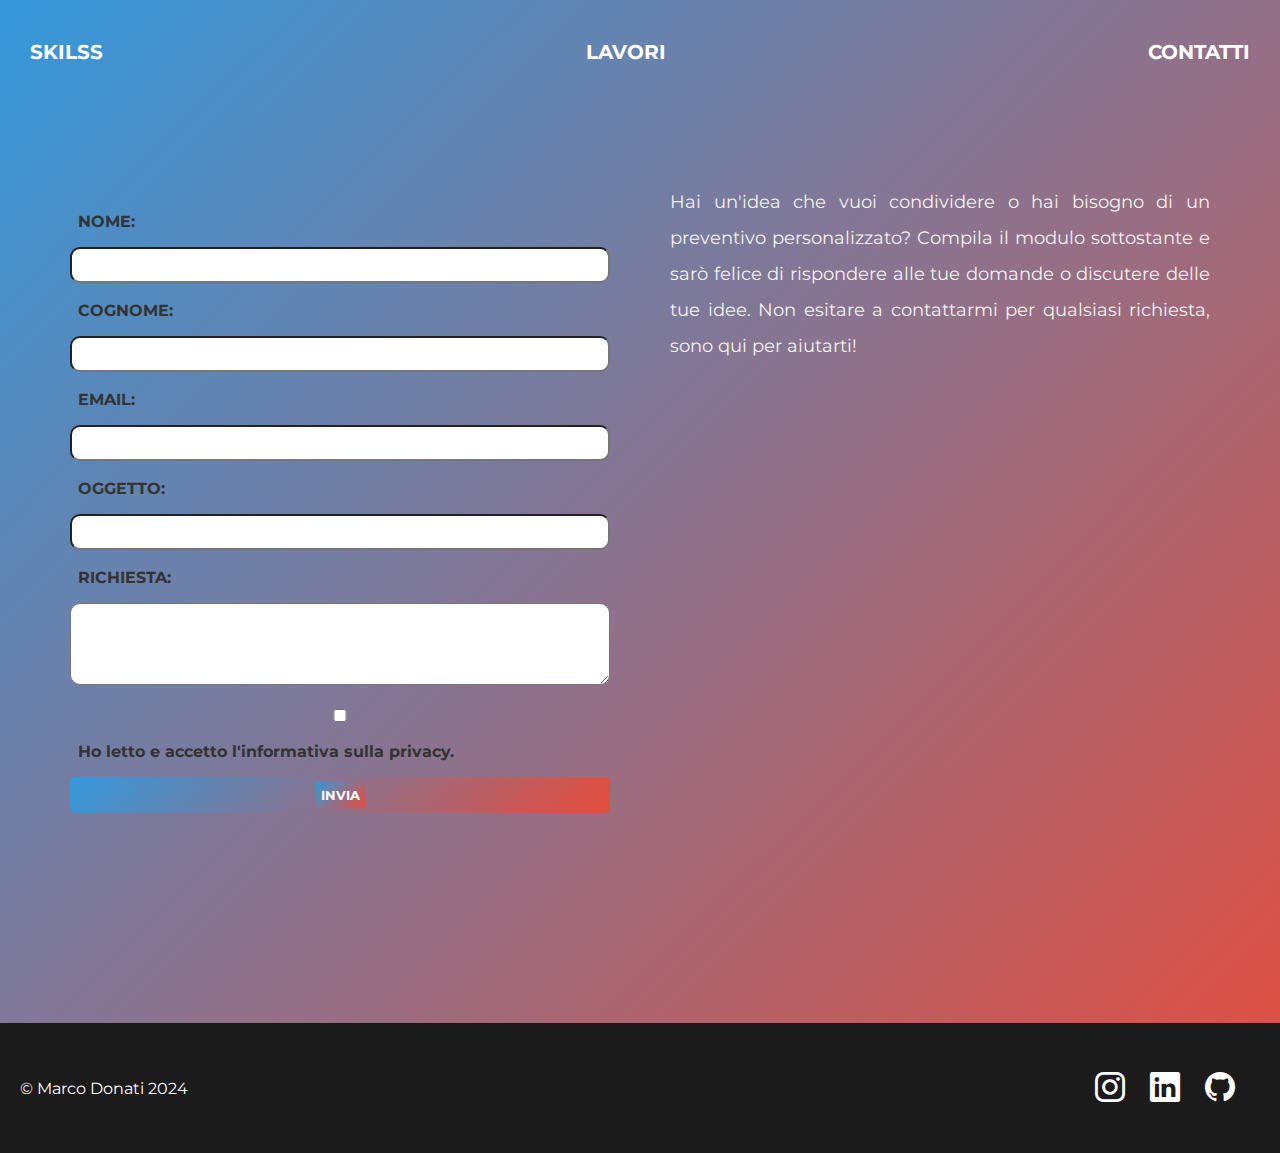
==== contact.html @ d589f37c "creato pagina contatti, creato footer e modificato parte lavori" ====
<!DOCTYPE html>
<html lang="it">
<head>
    <meta charset="UTF-8">
    <meta name="viewport" content="width=device-width, initial-scale=1.0">
    <title>Marco Donati</title>
    <link rel='stylesheet' href='assets/style.css'/>
    <link rel="stylesheet" href="https://fonts.googleapis.com/css?family=Montserrat:400,700&display=swap">
    <link rel="stylesheet" href="https://cdn.jsdelivr.net/npm/bootstrap-icons@1.11.3/font/bootstrap-icons.min.css">
</head>
<body>

<nav class='menu-container'>
    <div>
        <ul class="menu">
            <li class='date'><a href="index.html">SKILSS</a></li>
            <li class='signup'><a href="index.html">LAVORI</a></li>
            <li class='login'><a href="#">CONTATTI</a></li>
        </ul>
    </div>
</nav>

<div class='photo-grid-container'>
    <div class='photo-grid'>

        <!-- About me -->
        <div class='photo-grid-item'>
            <form action="#" method="post">
                <label for="nome">NOME:</label>
                <input type="text" name="nome" required>
            
                <label for="cognome">COGNOME:</label>
                <input type="text" name="cognome" required>
            
                <label for="email">EMAIL:</label>
                <input type="email" name="email" required>
            
                <label for="oggetto">OGGETTO:</label>
                <input type="text" name="oggetto" required>
            
                <label for="richiesta">RICHIESTA:</label>
                <textarea name="richiesta" rows="4" required></textarea>
            
                <label>
                  <input type="checkbox" name="privacy" required>
                  Ho letto e accetto l'informativa sulla privacy.
                </label>
            
                <button type="submit"><strong style="color: #fff;">INVIA</strong></button>
              </form>
      </div>

        <div class='photo-grid-item about-me'>
            <p>
                Hai un'idea che vuoi condividere o hai bisogno di un preventivo personalizzato? 
                Compila il modulo sottostante e sarò felice di rispondere alle tue domande o discutere delle tue idee.
                Non esitare a contattarmi per qualsiasi richiesta, sono qui per aiutarti!
            </p>
        </div>

        <!-- Skills -->
        <div id="section-skils" class='photo-grid-item skils'>
        </div>
        <div class='photo-grid-item'>

        </div>
    </div>
</div>

<footer>
    <div class="copyright">
        <p>&copy; Marco Donati 2024</p>
    </div>
    <div class="social-icons">
      <a href="#" target="_blank"> 
        <i class="bi bi-instagram"></i>
      </a>
      <a href="#" target="_blank">
        <i class="bi bi-linkedin"></i>
      </a>
      <a href="#" target="_blank">
        <i class="bi bi-github"></i>
      </a>
    </div>

</footer>
</body>
</html>
---- assets/style.css ----
@font-face {
  font-family: 'Roboto';
  src: url(fonts/Roboto-Thin-webfont.woff);
}

* {
  margin: 0;
  padding: 0;
  box-sizing: border-box;
  font-family: 'Montserrat', sans-serif;
  color: #333;
}

body {
  background: linear-gradient(135deg, #3498db, #e74c3c);
}

.menu-container {
  padding: 40px 20px;
  margin-bottom: 50px;
  font-size: 20px;
}

.menu {
  list-style: none;
  margin: 0;
  padding: 0;
  display: flex;
  justify-content: space-between;
}

.menu li {
  margin: 0;
}

.menu a {
  text-decoration: none;
  color: #fff;
  font-weight: bold;
  padding: 10px;
  transition: background-color 0.3s;
}

.menu a:hover {
  background: linear-gradient(135deg, #f1c40f, #e67e22);
  background-clip: text;
  -webkit-background-clip: text;
  color: transparent;
  transition: background 0.3s ease; /* Puoi regolare la durata e la funzione di easing */
}

.photo-grid-container {
  display: flex;
  justify-content: center;
}

.photo-grid {
  width: 1200px;
  display: flex;
  justify-content: center;
  flex-wrap: wrap;
}

.photo-grid-item {
  width: calc(50% - 30px); /* Calcolato per avere spazi uniformi tra gli elementi */
  margin: 15px; /* Aggiunto margine per uno spazio più gradevole */
  padding: 15px;
  text-align: justify;
}

.about-me p{
  color: #f2f2f2;
  line-height: 2;
  font-size: 18px;
}

.skils li{
  color: #f2f2f2;
  font-size: 18px;
list-style: none;
line-height: 2;

}
.skills-background{
  background-image: url(img/skills.png);
  background-position: center;
  background-size: cover;
}
.lavori {
  background: linear-gradient(135deg, rgba(231, 76, 60, 0.7), rgba(52, 152, 219, 0.7));
  background-size: 200% 100%;
  transition: background-position 0.5s ease;
  padding: 30px;
  border-radius: 20px;
  box-shadow: 0 0 10px rgba(0, 0, 0, 0.1); /* Aggiunto ombra */

}

.lavori:hover {
  background-position: -100% 0;
}

.photo-grid-item h2 {
  text-align: center;
  color: #001F3F;
}

.lavori p {
  margin-top: 10px;
  text-align: justify;
}

.logo {
  height: 150px;
   background-size: contain;
  background-repeat: no-repeat;
  background-position: center;
  background-color: white;
  margin-bottom: 15px;
}

footer {
  background-color: #1c1b1b;
  padding: 20px;
  display: flex;
  justify-content: space-between;
  align-items: center;
  height: 130px;
  margin-top: 100px;
}
footer p{
  color: #fff !important;
}
footer i{
  color: white;
  font-size: 30px;
  margin-right: 15px;
}
.copyright {
  order: 1; 
}

.social-icons {
  order: 2;
  display: flex;
}

.social-icons a {
  color: #fff;
  margin-right: 10px;
  text-decoration: none;
}

form {
  max-width: 600px;
  margin: 20px auto;
  border-radius: 10px;
}

label {
  display: block;
  margin-bottom: 8px;
  font-weight: bold;
  font-size: 16px;
  border-radius: 5px;
  padding: 8px;
}

input, textarea {
  width: 100%;
  padding: 8px;
  margin-bottom: 10px;
  border-radius: 10px;
}

input[type="checkbox"] {
  margin-bottom: 20px;
}

button {
  background: linear-gradient(135deg, #3498db, #e74c3c);
  padding: 10px 15px;
  border: none;
  border-radius: 5px;
  cursor: pointer;
  width: 100%;
}
strong{
  background: linear-gradient(135deg, #3498db, #e74c3c);
  padding: 5PX;
}

/* Stile mobile */
@media screen and (max-width: 768px) {
  .menu {
      flex-direction: column;
      align-items: center;
  }

  .menu a {
      display: block;
      width: 100%;
      text-align: center;
  }

  .photo-grid-item {
      width: calc(100% - 30px); /* A larghezza completa su dispositivi mobili */
  }
}
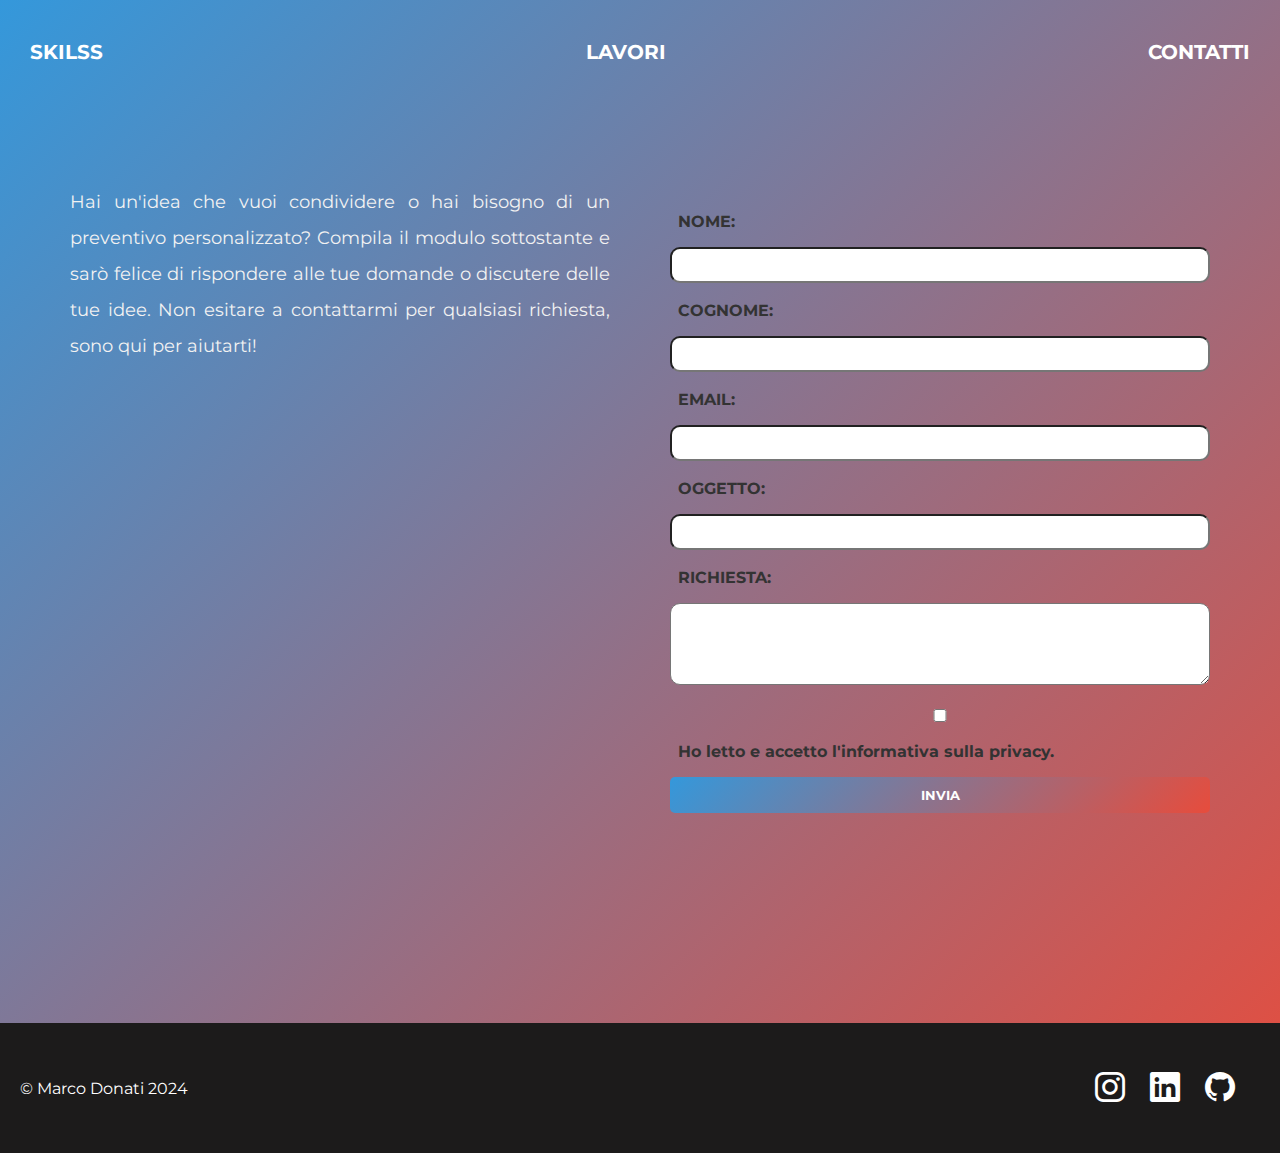
==== commit 8f078074: "caricato foto prova del profilo, aggiustato parte mobile, formattato il codice" ====
--- a/contact.html
+++ b/contact.html
@@ -1,78 +1,77 @@
 <!DOCTYPE html>
 <html lang="it">
+
 <head>
-    <meta charset="UTF-8">
-    <meta name="viewport" content="width=device-width, initial-scale=1.0">
-    <title>Marco Donati</title>
-    <link rel='stylesheet' href='assets/style.css'/>
-    <link rel="stylesheet" href="https://fonts.googleapis.com/css?family=Montserrat:400,700&display=swap">
-    <link rel="stylesheet" href="https://cdn.jsdelivr.net/npm/bootstrap-icons@1.11.3/font/bootstrap-icons.min.css">
+  <meta charset="UTF-8">
+  <meta name="viewport" content="width=device-width, initial-scale=1.0">
+  <title>Marco Donati</title>
+  <link rel='stylesheet' href='assets/style.css' />
+  <link rel="stylesheet" href="https://fonts.googleapis.com/css?family=Montserrat:400,700&display=swap">
+  <link rel="stylesheet" href="https://cdn.jsdelivr.net/npm/bootstrap-icons@1.11.3/font/bootstrap-icons.min.css">
 </head>
+
 <body>
 
-<nav class='menu-container'>
+  <nav class='menu-container'>
     <div>
-        <ul class="menu">
-            <li class='date'><a href="index.html">SKILSS</a></li>
-            <li class='signup'><a href="index.html">LAVORI</a></li>
-            <li class='login'><a href="#">CONTATTI</a></li>
-        </ul>
+      <ul class="menu">
+        <li class='date'><a href="index.html">SKILSS</a></li>
+        <li class='signup'><a href="index.html">LAVORI</a></li>
+        <li class='login'><a href="#">CONTATTI</a></li>
+      </ul>
     </div>
-</nav>
+  </nav>
 
-<div class='photo-grid-container'>
+  <div class='photo-grid-container'>
     <div class='photo-grid'>
-
-        <!-- About me -->
-        <div class='photo-grid-item'>
-            <form action="#" method="post">
-                <label for="nome">NOME:</label>
-                <input type="text" name="nome" required>
-            
-                <label for="cognome">COGNOME:</label>
-                <input type="text" name="cognome" required>
-            
-                <label for="email">EMAIL:</label>
-                <input type="email" name="email" required>
-            
-                <label for="oggetto">OGGETTO:</label>
-                <input type="text" name="oggetto" required>
-            
-                <label for="richiesta">RICHIESTA:</label>
-                <textarea name="richiesta" rows="4" required></textarea>
-            
-                <label>
-                  <input type="checkbox" name="privacy" required>
-                  Ho letto e accetto l'informativa sulla privacy.
-                </label>
-            
-                <button type="submit"><strong style="color: #fff;">INVIA</strong></button>
-              </form>
+      <div class='photo-grid-item about-me'>
+        <p>
+          Hai un'idea che vuoi condividere o hai bisogno di un preventivo personalizzato?
+          Compila il modulo sottostante e sarò felice di rispondere alle tue domande o discutere delle tue idee.
+          Non esitare a contattarmi per qualsiasi richiesta, sono qui per aiutarti!
+        </p>
       </div>
 
-        <div class='photo-grid-item about-me'>
-            <p>
-                Hai un'idea che vuoi condividere o hai bisogno di un preventivo personalizzato? 
-                Compila il modulo sottostante e sarò felice di rispondere alle tue domande o discutere delle tue idee.
-                Non esitare a contattarmi per qualsiasi richiesta, sono qui per aiutarti!
-            </p>
-        </div>
+      <div class='photo-grid-item'>
+        <form action="#" method="post">
+          <label for="nome">NOME:</label>
+          <input type="text" name="nome" required>
 
-        <!-- Skills -->
-        <div id="section-skils" class='photo-grid-item skils'>
-        </div>
-        <div class='photo-grid-item'>
+          <label for="cognome">COGNOME:</label>
+          <input type="text" name="cognome" required>
 
-        </div>
+          <label for="email">EMAIL:</label>
+          <input type="email" name="email" required>
+
+          <label for="oggetto">OGGETTO:</label>
+          <input type="text" name="oggetto" required>
+
+          <label for="richiesta">RICHIESTA:</label>
+          <textarea name="richiesta" rows="4" required></textarea>
+
+          <label>
+            <input type="checkbox" name="privacy" required>
+            Ho letto e accetto l'informativa sulla privacy.
+          </label>
+
+          <button type="submit"><strong style="color: #fff;">INVIA</strong></button>
+        </form>
+      </div>
+      <!-- Skills -->
+      <div id="section-skils" class='photo-grid-item skils'>
+      </div>
+      <div class='photo-grid-item'>
+
+      </div>
     </div>
-</div>
+  </div>
 
-<footer>
+  <footer>
     <div class="copyright">
-        <p>&copy; Marco Donati 2024</p>
+      <p>&copy; Marco Donati 2024</p>
     </div>
     <div class="social-icons">
-      <a href="#" target="_blank"> 
+      <a href="#" target="_blank">
         <i class="bi bi-instagram"></i>
       </a>
       <a href="#" target="_blank">
@@ -83,6 +82,7 @@
       </a>
     </div>
 
-</footer>
+  </footer>
 </body>
+
 </html>--- a/assets/style.css
+++ b/assets/style.css
@@ -46,7 +46,7 @@
   background-clip: text;
   -webkit-background-clip: text;
   color: transparent;
-  transition: background 0.3s ease; /* Puoi regolare la durata e la funzione di easing */
+  transition: background 0.3s ease;
 }
 
 .photo-grid-container {
@@ -62,25 +62,18 @@
 }
 
 .photo-grid-item {
-  width: calc(50% - 30px); /* Calcolato per avere spazi uniformi tra gli elementi */
-  margin: 15px; /* Aggiunto margine per uno spazio più gradevole */
+  width: calc(50% - 30px); 
+  margin: 15px; 
   padding: 15px;
   text-align: justify;
 }
 
-.about-me p{
+.about-me p, .skils p{
   color: #f2f2f2;
   line-height: 2;
   font-size: 18px;
 }
 
-.skils li{
-  color: #f2f2f2;
-  font-size: 18px;
-list-style: none;
-line-height: 2;
-
-}
 .skills-background{
   background-image: url(img/skills.png);
   background-position: center;
@@ -92,7 +85,7 @@
   transition: background-position 0.5s ease;
   padding: 30px;
   border-radius: 20px;
-  box-shadow: 0 0 10px rgba(0, 0, 0, 0.1); /* Aggiunto ombra */
+  box-shadow: 0 0 10px rgba(0, 0, 0, 0.1);
 
 }
 
@@ -101,8 +94,10 @@
 }
 
 .photo-grid-item h2 {
-  text-align: center;
+  text-align: left;
   color: #001F3F;
+  font-size: 30px;
+  margin-bottom: 15px;
 }
 
 .lavori p {
@@ -185,9 +180,13 @@
   cursor: pointer;
   width: 100%;
 }
+
 strong{
   background: linear-gradient(135deg, #3498db, #e74c3c);
   padding: 5PX;
+}
+form strong{
+  background: none;
 }
 
 /* Stile mobile */
@@ -204,6 +203,10 @@
   }
 
   .photo-grid-item {
-      width: calc(100% - 30px); /* A larghezza completa su dispositivi mobili */
+      width: calc(100% - 30px); 
+  }
+  .photo-grid-item.skills-background{
+    padding: 180px;
+
   }
 }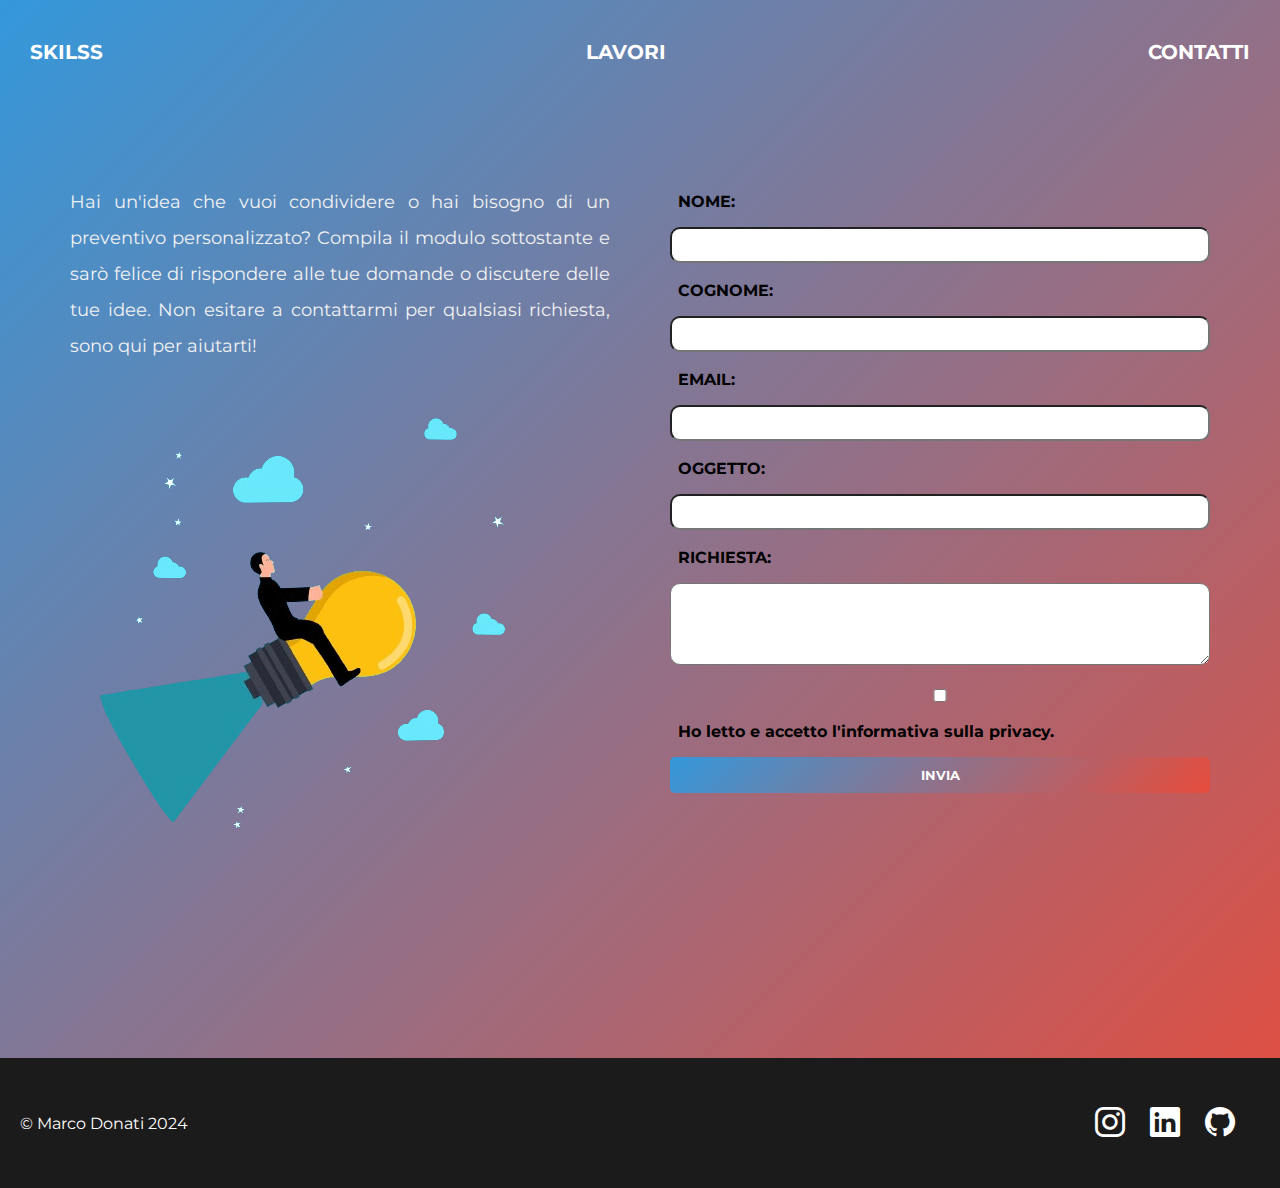
==== commit 2732347b: "aggiunto foto per contatti" ====
--- a/contact.html
+++ b/contact.html
@@ -30,6 +30,7 @@
           Compila il modulo sottostante e sarò felice di rispondere alle tue domande o discutere delle tue idee.
           Non esitare a contattarmi per qualsiasi richiesta, sono qui per aiutarti!
         </p>
+        <img src="assets/img/idea-contact.png">
       </div>
 
       <div class='photo-grid-item'>
--- a/assets/style.css
+++ b/assets/style.css
@@ -8,7 +8,6 @@
   padding: 0;
   box-sizing: border-box;
   font-family: 'Montserrat', sans-serif;
-  color: #333;
 }
 
 body {
@@ -96,13 +95,15 @@
 .photo-grid-item h2 {
   text-align: left;
   color: #001F3F;
-  font-size: 30px;
+  font-size: 40px;
   margin-bottom: 15px;
 }
 
 .lavori p {
   margin-top: 10px;
   text-align: justify;
+  line-height: 2;
+  color: #f2f2f2;
 }
 
 .logo {
@@ -148,8 +149,7 @@
 
 form {
   max-width: 600px;
-  margin: 20px auto;
-  border-radius: 10px;
+  margin: 0px auto;
 }
 
 label {
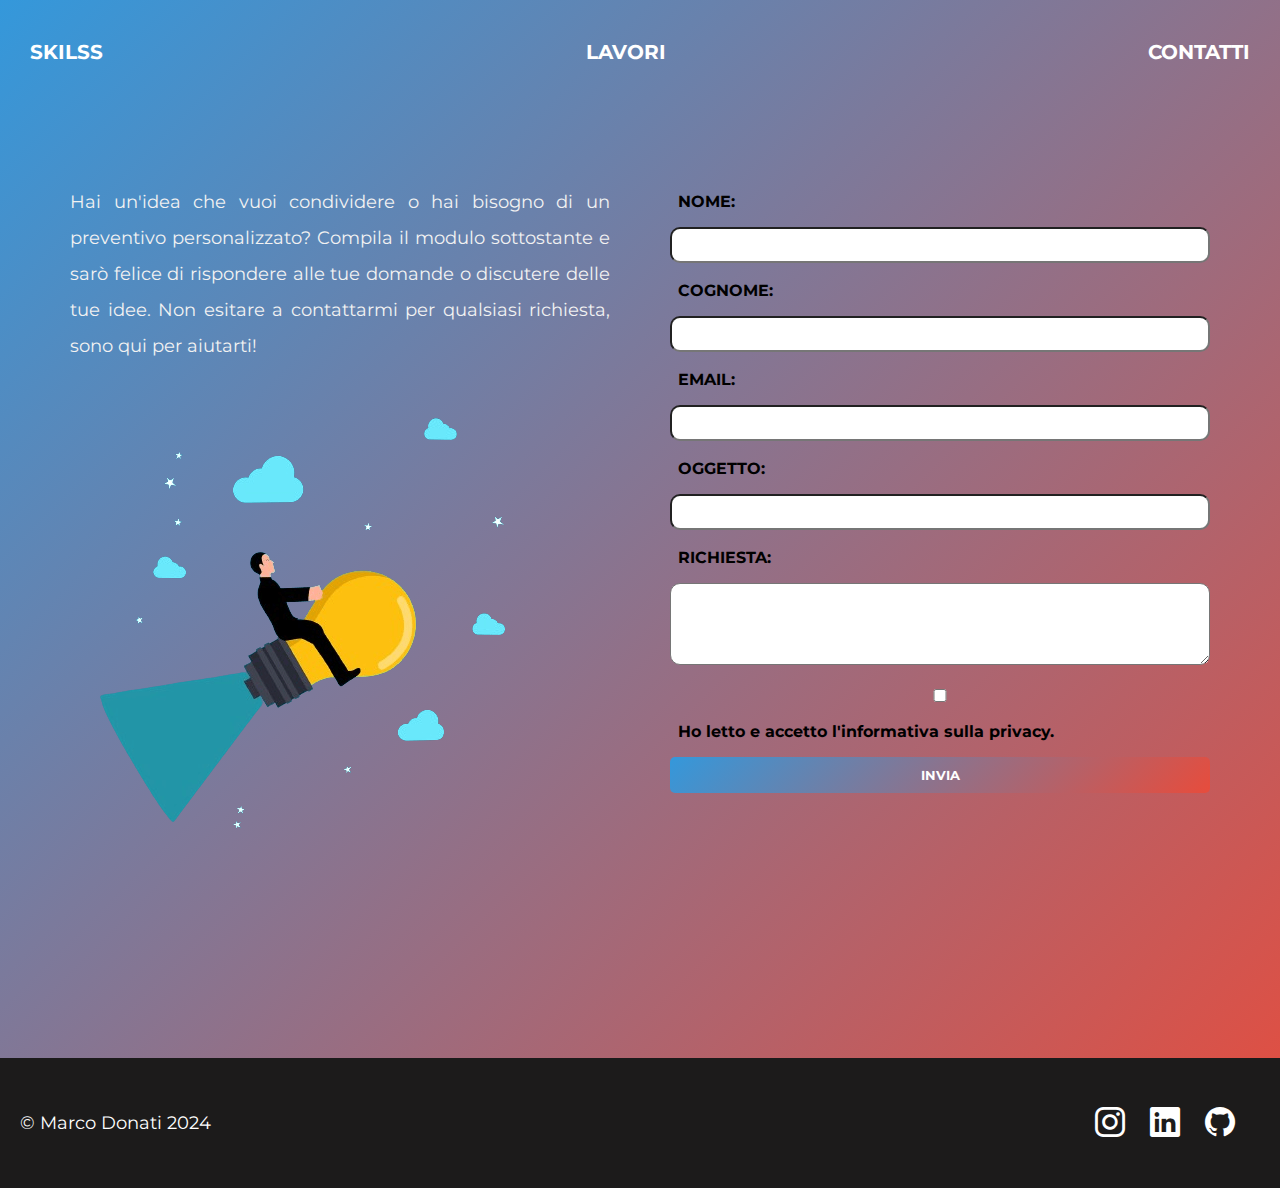
==== commit 0d2a8a21: "rifinitura sito" ====
--- a/contact.html
+++ b/contact.html
@@ -22,9 +22,9 @@
     </div>
   </nav>
 
-  <div class='photo-grid-container'>
-    <div class='photo-grid'>
-      <div class='photo-grid-item about-me'>
+  <div class=' grid-container'>
+    <div class=' grid'>
+      <div class=' grid-item'>
         <p>
           Hai un'idea che vuoi condividere o hai bisogno di un preventivo personalizzato?
           Compila il modulo sottostante e sarò felice di rispondere alle tue domande o discutere delle tue idee.
@@ -33,22 +33,23 @@
         <img src="assets/img/idea-contact.png">
       </div>
 
-      <div class='photo-grid-item'>
+      <!--Form-->
+      <div class=' grid-item'>
         <form action="#" method="post">
           <label for="nome">NOME:</label>
-          <input type="text" name="nome" required>
+          <input type="text" id="nome" name="nome" required>
 
           <label for="cognome">COGNOME:</label>
-          <input type="text" name="cognome" required>
+          <input type="text" id="cognome" name="cognome" required>
 
           <label for="email">EMAIL:</label>
-          <input type="email" name="email" required>
+          <input type="email" id="email" name="email" required>
 
           <label for="oggetto">OGGETTO:</label>
-          <input type="text" name="oggetto" required>
+          <input type="text" id="oggetto" name="oggetto" required>
 
           <label for="richiesta">RICHIESTA:</label>
-          <textarea name="richiesta" rows="4" required></textarea>
+          <textarea name="richiesta" id="richiesta" rows="4" required></textarea>
 
           <label>
             <input type="checkbox" name="privacy" required>
@@ -58,10 +59,10 @@
           <button type="submit"><strong style="color: #fff;">INVIA</strong></button>
         </form>
       </div>
-      <!-- Skills -->
-      <div id="section-skils" class='photo-grid-item skils'>
+  
+      <div class=' grid-item'>
       </div>
-      <div class='photo-grid-item'>
+      <div class=' grid-item'>
 
       </div>
     </div>
@@ -72,13 +73,13 @@
       <p>&copy; Marco Donati 2024</p>
     </div>
     <div class="social-icons">
-      <a href="#" target="_blank">
+      <a href="https://www.instagram.com/flikfloc/" target="_blank">
         <i class="bi bi-instagram"></i>
       </a>
-      <a href="#" target="_blank">
+      <a href="https://www.linkedin.com/in/marco-donati-03a303192/" target="_blank">
         <i class="bi bi-linkedin"></i>
       </a>
-      <a href="#" target="_blank">
+      <a href="https://github.com/Marcod93" target="_blank">
         <i class="bi bi-github"></i>
       </a>
     </div>
--- a/assets/style.css
+++ b/assets/style.css
@@ -48,26 +48,26 @@
   transition: background 0.3s ease;
 }
 
-.photo-grid-container {
+.grid-container {
   display: flex;
   justify-content: center;
 }
 
-.photo-grid {
+.grid {
   width: 1200px;
   display: flex;
   justify-content: center;
   flex-wrap: wrap;
 }
 
-.photo-grid-item {
+.grid-item {
   width: calc(50% - 30px); 
   margin: 15px; 
   padding: 15px;
   text-align: justify;
 }
 
-.about-me p, .skils p{
+p{
   color: #f2f2f2;
   line-height: 2;
   font-size: 18px;
@@ -92,18 +92,11 @@
   background-position: -100% 0;
 }
 
-.photo-grid-item h2 {
+.grid-item h2 {
   text-align: left;
   color: #001F3F;
   font-size: 40px;
   margin-bottom: 15px;
-}
-
-.lavori p {
-  margin-top: 10px;
-  text-align: justify;
-  line-height: 2;
-  color: #f2f2f2;
 }
 
 .logo {
@@ -202,10 +195,10 @@
       text-align: center;
   }
 
-  .photo-grid-item {
+  .grid-item {
       width: calc(100% - 30px); 
   }
-  .photo-grid-item.skills-background{
+  .grid-item.skills-background{
     padding: 180px;
 
   }
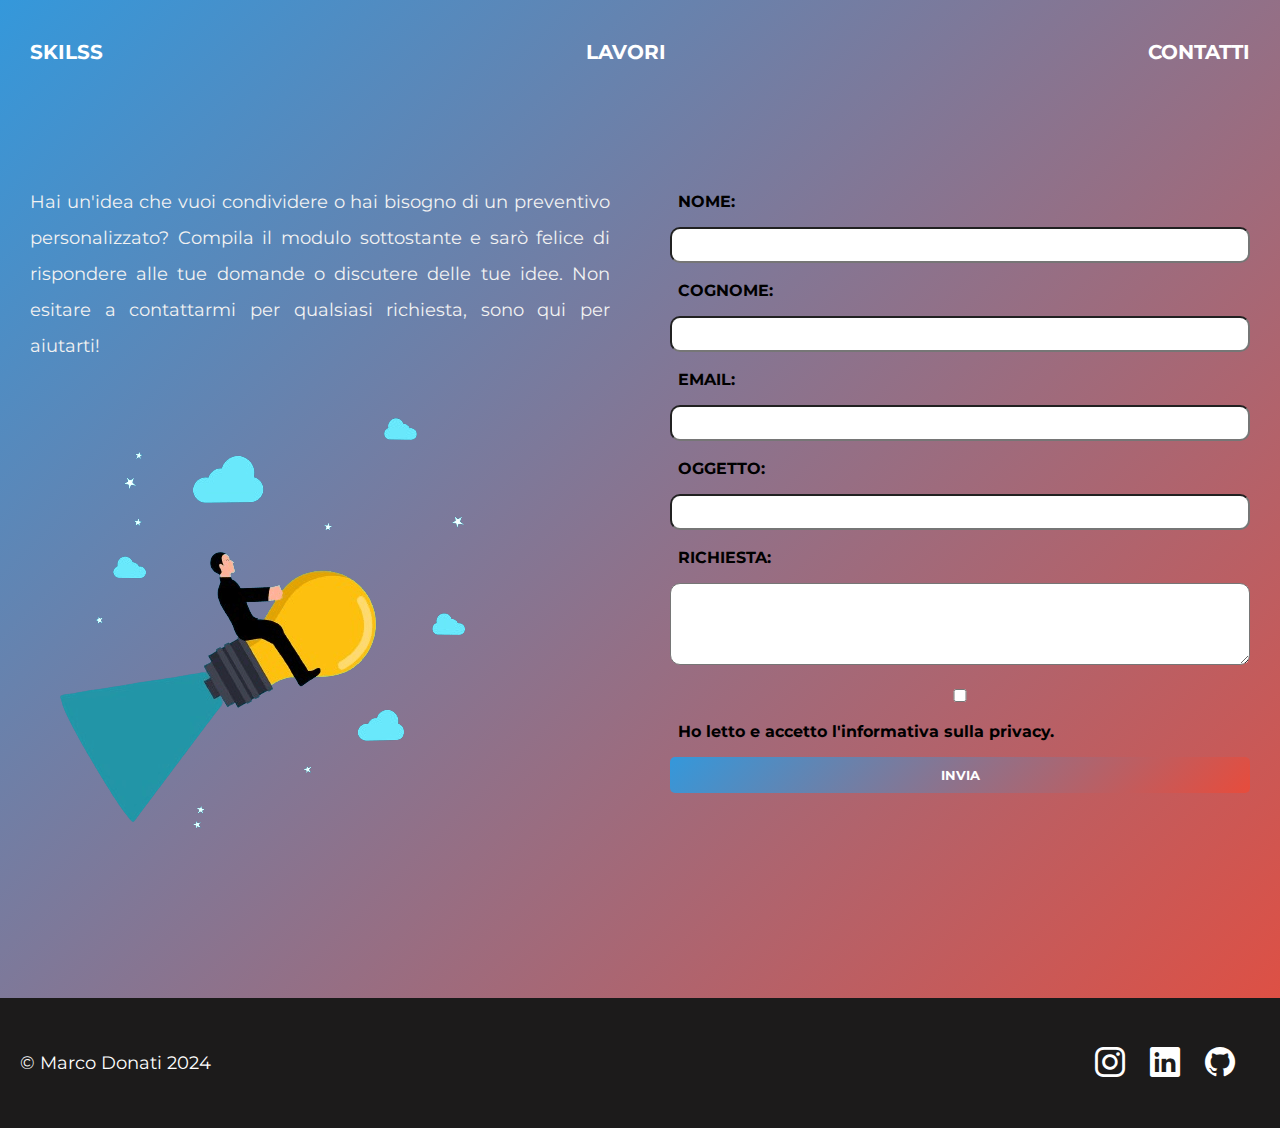
==== commit 94051b7b: "correzioni bug" ====
--- a/contact.html
+++ b/contact.html
@@ -5,9 +5,11 @@
   <meta charset="UTF-8">
   <meta name="viewport" content="width=device-width, initial-scale=1.0">
   <title>Marco Donati</title>
-  <link rel='stylesheet' href='assets/style.css' />
+  <link rel='stylesheet' href='assets/css/style.css' />
   <link rel="stylesheet" href="https://fonts.googleapis.com/css?family=Montserrat:400,700&display=swap">
   <link rel="stylesheet" href="https://cdn.jsdelivr.net/npm/bootstrap-icons@1.11.3/font/bootstrap-icons.min.css">
+  <link rel="icon" href="assets/img/favicon.png" type="image/x-icon">
+  <link rel="shortcut icon" href="assets/img/favicon.png" type="image/x-icon">
 </head>
 
 <body>
@@ -22,19 +24,19 @@
     </div>
   </nav>
 
-  <div class=' grid-container'>
-    <div class=' grid'>
-      <div class=' grid-item'>
+  <div class='grid-container'>
+    <div class='grid'>
+      <div class='grid-item'>
         <p>
           Hai un'idea che vuoi condividere o hai bisogno di un preventivo personalizzato?
           Compila il modulo sottostante e sarò felice di rispondere alle tue domande o discutere delle tue idee.
           Non esitare a contattarmi per qualsiasi richiesta, sono qui per aiutarti!
         </p>
-        <img src="assets/img/idea-contact.png">
+        <img src="assets/img/idea-contact.png" alt="Una lampada accesa per simboleggiare l'illuminazione di un idea">
       </div>
 
       <!--Form-->
-      <div class=' grid-item'>
+      <div class='grid-item'>
         <form action="#" method="post">
           <label for="nome">NOME:</label>
           <input type="text" id="nome" name="nome" required>
@@ -56,14 +58,9 @@
             Ho letto e accetto l'informativa sulla privacy.
           </label>
 
-          <button type="submit"><strong style="color: #fff;">INVIA</strong></button>
+          <button type="submit"><strong>INVIA</strong></button>
         </form>
       </div>
-  
-      <div class=' grid-item'>
-      </div>
-      <div class=' grid-item'>
-
       </div>
     </div>
   </div>
@@ -73,13 +70,13 @@
       <p>&copy; Marco Donati 2024</p>
     </div>
     <div class="social-icons">
-      <a href="https://www.instagram.com/flikfloc/" target="_blank">
+      <a href="https://www.instagram.com/flikfloc/" target="_blank" rel="noopener">
         <i class="bi bi-instagram"></i>
       </a>
-      <a href="https://www.linkedin.com/in/marco-donati-03a303192/" target="_blank">
+      <a href="https://www.linkedin.com/in/marco-donati-03a303192/" target="_blank" rel="noopener">
         <i class="bi bi-linkedin"></i>
       </a>
-      <a href="https://github.com/Marcod93" target="_blank">
+      <a href="https://github.com/Marcod93" target="_blank" rel="noopener">
         <i class="bi bi-github"></i>
       </a>
     </div>
--- a/assets/css/style.css
+++ b/assets/css/style.css
@@ -0,0 +1,240 @@
+@font-face {
+  font-family: 'Roboto';
+  src: url(fonts/Roboto-Thin-webfont.woff);
+}
+
+* {
+  margin: 0;
+  padding: 0;
+  box-sizing: border-box;
+  font-family: 'Montserrat', sans-serif;
+}
+
+body {
+  background: linear-gradient(135deg, #3498db, #e74c3c);
+}
+
+.menu-container {
+  padding: 40px 20px;
+  margin-bottom: 50px;
+  font-size: 20px;
+}
+
+.menu {
+  list-style: none;
+  margin: 0;
+  padding: 0;
+  display: flex;
+  justify-content: space-between;
+}
+
+.menu li {
+  margin: 0;
+}
+
+.menu a {
+  text-decoration: none;
+  color: #fff;
+  font-weight: bold;
+  padding: 10px;
+  transition: background-color 0.3s;
+}
+
+.menu a:hover {
+  background: linear-gradient(135deg, #f1c40f, #e67e22);
+  background-clip: text;
+  -webkit-background-clip: text;
+  color: transparent;
+  transition: background 0.3s ease;
+}
+h1{
+  color: linear-gradient(135deg, #3498db, #e74c3c);
+}
+
+.grid-container {
+  display: flex;
+  justify-content: center;
+}
+
+.grid {
+  width: 100%;
+  display: flex;
+  justify-content: center;
+  flex-wrap: wrap;
+}
+
+.grid-item {
+  width: calc(50% - 30px); 
+  margin: 15px; 
+  padding: 15px;
+  text-align: justify;
+}
+
+p{
+  color: #f2f2f2;
+  line-height: 2;
+  font-size: 18px;
+}
+
+.skills-background{
+  background-image: url(../img/skills.png);
+  background-position: center;
+  background-size: cover;
+}
+.lavori {
+  background: linear-gradient(135deg, rgba(231, 76, 60, 0.7), rgba(52, 152, 219, 0.7));
+  background-size: 200% 100%;
+  transition: background-position 0.5s ease;
+  padding: 30px;
+  border-radius: 20px;
+  box-shadow: 0 0 10px rgba(0, 0, 0, 0.1);
+
+}
+#section-lavori{
+  width: 100%;
+}
+.lavori:hover {
+  background-position: -100% 0;
+}
+
+.grid-item h2 {
+  text-align: left;
+  color: #001F3F;
+  font-size: 40px;
+  margin-bottom: 15px;
+}
+
+.logo {
+  height: 150px;
+   background-size: contain;
+  background-repeat: no-repeat;
+  background-position: center;
+  background-color: white;
+  margin-bottom: 15px;
+}
+
+#dottoressa{
+  background-image: url(../img/dottoressa.png);
+}
+#occhialematto{
+  background-image: url(../img/occhialematto.png);
+}
+#verniplast{
+  background-image: url(../img/Logo-VERNIPLAST.jpg);
+   background-color: #0e4d95;
+}
+#benfatto{
+  background-image: url(../img/benfatto.png);
+}
+#martina{
+  background-image: url(../img/martina.png);
+}
+#barshow{
+  background-image: url(../img/romabarshow.png); 
+  background-color: black;
+}
+
+footer {
+  background-color: #1c1b1b;
+  padding: 20px;
+  display: flex;
+  justify-content: space-between;
+  align-items: center;
+  height: 130px;
+  margin-top: 100px;
+}
+footer p{
+  color: #fff !important;
+}
+footer i{
+  color: white;
+  font-size: 30px;
+  margin-right: 15px;
+}
+.copyright {
+  order: 1; 
+}
+
+.social-icons {
+  order: 2;
+  display: flex;
+}
+
+.social-icons a {
+  color: #fff;
+  margin-right: 10px;
+  text-decoration: none;
+}
+
+form {
+  max-width: 600px;
+  margin: 0px auto;
+}
+
+label {
+  display: block;
+  margin-bottom: 8px;
+  font-weight: bold;
+  font-size: 16px;
+  border-radius: 5px;
+  padding: 8px;
+}
+
+input, textarea {
+  width: 100%;
+  padding: 8px;
+  margin-bottom: 10px;
+  border-radius: 10px;
+}
+
+input[type="checkbox"] {
+  margin-bottom: 20px;
+}
+
+button {
+  background: linear-gradient(135deg, #3498db, #e74c3c);
+  padding: 10px 15px;
+  border: none;
+  border-radius: 5px;
+  cursor: pointer;
+  width: 100%;
+}
+button strong{
+  color: white;
+}
+strong{
+  background: linear-gradient(135deg, #3498db, #e74c3c);
+  padding: 5PX;
+}
+form strong{
+  background: none;
+}
+
+/* Stile mobile */
+@media screen and (max-width: 768px) {
+  .menu {
+      flex-direction: column;
+      align-items: center;
+  }
+
+  .menu a {
+      display: block;
+      width: 100%;
+      text-align: center;
+  }
+
+  .grid-item {
+      width: calc(100% - 30px); 
+  }
+  .grid-item.skills-background{
+    padding: 180px;
+
+  }
+  img{
+    max-width: 100% !important;
+  }
+
+  .grid-item h2{
+    font-size: 30px !important;
+  }
+}
